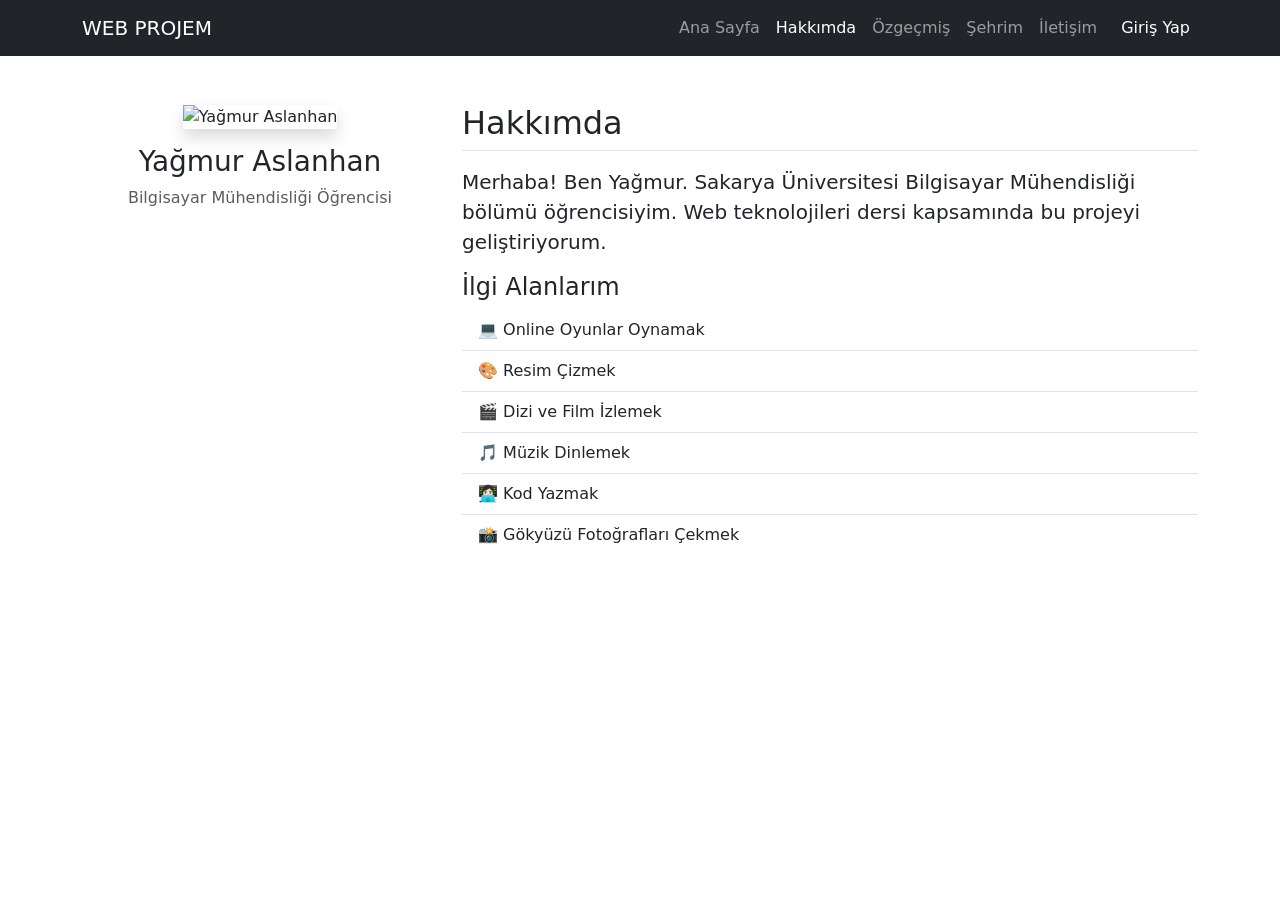
==== hakkimda.html @ e624fb69 "Hakkimda sayfasi icerigi ve Bootstrap grid yapisi eklendi" ====
<!DOCTYPE html>
<html lang="tr">
<head>
    <meta charset="UTF-8">
    <meta name="viewport" content="width=device-width, initial-scale=1.0">
    <title>HAKKIMDA | Yağmur Aslanhan</title>
    <link href="https://cdn.jsdelivr.net/npm/bootstrap@5.3.0/dist/css/bootstrap.min.css" rel="stylesheet">
</head>
<body>
    <nav class="navbar navbar-expand-lg navbar-dark bg-dark">
  <div class="container">
    <a class="navbar-brand" href="index.html">WEB PROJEM</a>
    <button class="navbar-toggler" type="button" data-bs-toggle="collapse" data-bs-target="#navbarNav">
      <span class="navbar-toggler-icon"></span>
    </button>
    <div class="collapse navbar-collapse" id="navbarNav">
      <ul class="navbar-nav ms-auto">
        <li class="nav-item"><a class="nav-link" href="index.html">Ana Sayfa</a></li>
        <li class="nav-item"><a class="nav-link active" href="hakkimda.html">Hakkımda</a></li>
        <li class="nav-item"><a class="nav-link" href="ozgecmis.html">Özgeçmiş</a></li>
        <li class="nav-item"><a class="nav-link" href="sehrim.html">Şehrim</a></li>
        <li class="nav-item"><a class="nav-link" href="iletisim.html">İletişim</a></li>
        <li class="nav-item"><a class="nav-link btn btn-primary text-white ms-lg-2" href="login.html">Giriş Yap</a></li>
      </ul>
    </div>
  </div>
</nav>
    <div class="container mt-5"><!--tüm içeriği ortalayan bir kapsayıcıdır. mt-5 üstten boşluk bırakır-->
    <div class="row"><!--içerideki sütunları yan yana dizmek için kullanılan satırdır-->
        <div class="col-md-4 text-center"><!--bu bölüm ekranın yaklaşık üçte birini kaplar-->
            <img src="https://via.placeholder.com/300" class="img-fluid rounded-rectangle shadow" alt="Yağmur Aslanhan">
            <h3 class="mt-3">Yağmur Aslanhan</h3>
            <p class="text-muted">Bilgisayar Mühendisliği Öğrencisi</p>
        </div>

        <div class="col-md-8">
            <h2 class="border-bottom pb-2">Hakkımda</h2><!--h2 başlığı altında kısa bir tanıtım yazısı var. 
            border-bottom ve pb-2 sınıfları başlığın altına ince bir çizgi ve boşluk ekler.-->
            <p class="lead mt-3"><!--yazının biraz daha büyük ve vurgulu görünmesini sağlar.-->
                Merhaba! Ben Yağmur. Sakarya Üniversitesi Bilgisayar Mühendisliği bölümü öğrencisiyim. 
                Web teknolojileri dersi kapsamında bu projeyi geliştiriyorum.
            </p>
            <h4>İlgi Alanlarım</h4>
            <ul class="list-group list-group-flush">
                <li class="list-group-item">💻 Online Oyunlar Oynamak</li>
                <li class="list-group-item">🎨 Resim Çizmek</li>
                <li class="list-group-item">🎬 Dizi ve Film İzlemek</li>
                <li class="list-group-item">🎵 Müzik Dinlemek</li>
                <li class="list-group-item">👩🏻‍💻 Kod Yazmak</li>
                <li class="list-group-item">📸 Gökyüzü Fotoğrafları Çekmek</li>
            </ul>
        </div>
    </div>
</div>
</body>
</html>
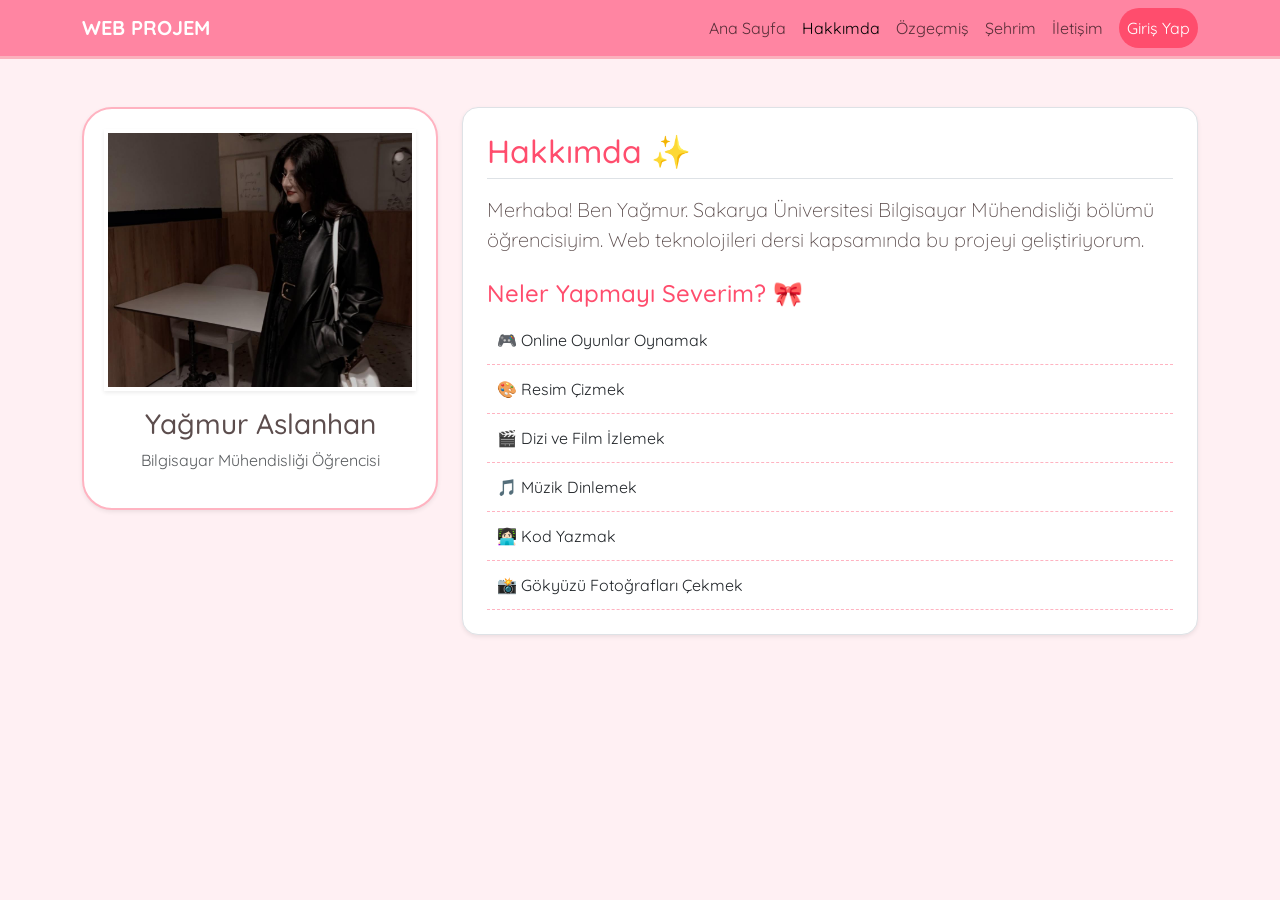
==== commit 03347808: "Profil resmi eklendi ve site tasarimi canlandirildi" ====
--- a/hakkimda.html
+++ b/hakkimda.html
@@ -4,53 +4,100 @@
     <meta charset="UTF-8">
     <meta name="viewport" content="width=device-width, initial-scale=1.0">
     <title>HAKKIMDA | Yağmur Aslanhan</title>
+    
     <link href="https://cdn.jsdelivr.net/npm/bootstrap@5.3.0/dist/css/bootstrap.min.css" rel="stylesheet">
+    
+    <link href="https://fonts.googleapis.com/css2?family=Quicksand:wght@400;700&display=swap" rel="stylesheet">
+
+    <style>
+        body {
+            background-color: #fff0f3; /* Açık pembe arka plan */
+            font-family: 'Quicksand', sans-serif;
+            color: #5c4d4d;
+        }
+        .navbar-brand {
+            font-weight: bold;
+            color: white !important;
+        }
+        /* Profil kartı tasarımı */
+        .profile-card {
+            background-color: white;
+            padding: 20px;
+            border-radius: 30px;
+            border: 2px solid #ffb3c1;
+            transition: transform 0.3s;
+        }
+        .profile-card:hover {
+            transform: scale(1.02);
+        }
+        /* Liste öğeleri */
+        .list-group-item {
+            background-color: transparent;
+            border-bottom: 1px dashed #ffb3c1 !important;
+            border-left: none;
+            border-right: none;
+            border-top: none;
+            padding: 12px 10px;
+        }
+        /* Buton rengi */
+        .btn-primary {
+            background-color: #ff4d6d !important;
+            border: none !important;
+            border-radius: 50px;
+        }
+    </style>
 </head>
 <body>
-    <nav class="navbar navbar-expand-lg navbar-dark bg-dark">
-  <div class="container">
-    <a class="navbar-brand" href="index.html">WEB PROJEM</a>
-    <button class="navbar-toggler" type="button" data-bs-toggle="collapse" data-bs-target="#navbarNav">
-      <span class="navbar-toggler-icon"></span>
-    </button>
-    <div class="collapse navbar-collapse" id="navbarNav">
-      <ul class="navbar-nav ms-auto">
-        <li class="nav-item"><a class="nav-link" href="index.html">Ana Sayfa</a></li>
-        <li class="nav-item"><a class="nav-link active" href="hakkimda.html">Hakkımda</a></li>
-        <li class="nav-item"><a class="nav-link" href="ozgecmis.html">Özgeçmiş</a></li>
-        <li class="nav-item"><a class="nav-link" href="sehrim.html">Şehrim</a></li>
-        <li class="nav-item"><a class="nav-link" href="iletisim.html">İletişim</a></li>
-        <li class="nav-item"><a class="nav-link btn btn-primary text-white ms-lg-2" href="login.html">Giriş Yap</a></li>
-      </ul>
-    </div>
-  </div>
-</nav>
-    <div class="container mt-5"><!--tüm içeriği ortalayan bir kapsayıcıdır. mt-5 üstten boşluk bırakır-->
-    <div class="row"><!--içerideki sütunları yan yana dizmek için kullanılan satırdır-->
-        <div class="col-md-4 text-center"><!--bu bölüm ekranın yaklaşık üçte birini kaplar-->
-            <img src="https://via.placeholder.com/300" class="img-fluid rounded-rectangle shadow" alt="Yağmur Aslanhan">
-            <h3 class="mt-3">Yağmur Aslanhan</h3>
-            <p class="text-muted">Bilgisayar Mühendisliği Öğrencisi</p>
+    <nav class="navbar navbar-expand-lg navbar-light" style="background-color: #ff85a2 !important; border-bottom: 3px solid #fbb1bd;">
+        <div class="container">
+            <a class="navbar-brand" href="index.html">WEB PROJEM</a>
+            <button class="navbar-toggler" type="button" data-bs-toggle="collapse" data-bs-target="#navbarNav">
+                <span class="navbar-toggler-icon"></span>
+            </button>
+            <div class="collapse navbar-collapse" id="navbarNav">
+                <ul class="navbar-nav ms-auto">
+                    <li class="nav-item"><a class="nav-link" href="index.html">Ana Sayfa</a></li>
+                    <li class="nav-item"><a class="nav-link active" href="hakkimda.html">Hakkımda</a></li>
+                    <li class="nav-item"><a class="nav-link" href="ozgecmis.html">Özgeçmiş</a></li>
+                    <li class="nav-item"><a class="nav-link" href="sehrim.html">Şehrim</a></li>
+                    <li class="nav-item"><a class="nav-link" href="iletisim.html">İletişim</a></li>
+                    <li class="nav-item"><a class="nav-link btn btn-primary text-white ms-lg-2" href="login.html">Giriş Yap</a></li>
+                </ul>
+            </div>
         </div>
+    </nav>
 
-        <div class="col-md-8">
-            <h2 class="border-bottom pb-2">Hakkımda</h2><!--h2 başlığı altında kısa bir tanıtım yazısı var. 
-            border-bottom ve pb-2 sınıfları başlığın altına ince bir çizgi ve boşluk ekler.-->
-            <p class="lead mt-3"><!--yazının biraz daha büyük ve vurgulu görünmesini sağlar.-->
-                Merhaba! Ben Yağmur. Sakarya Üniversitesi Bilgisayar Mühendisliği bölümü öğrencisiyim. 
-                Web teknolojileri dersi kapsamında bu projeyi geliştiriyorum.
-            </p>
-            <h4>İlgi Alanlarım</h4>
-            <ul class="list-group list-group-flush">
-                <li class="list-group-item">💻 Online Oyunlar Oynamak</li>
-                <li class="list-group-item">🎨 Resim Çizmek</li>
-                <li class="list-group-item">🎬 Dizi ve Film İzlemek</li>
-                <li class="list-group-item">🎵 Müzik Dinlemek</li>
-                <li class="list-group-item">👩🏻‍💻 Kod Yazmak</li>
-                <li class="list-group-item">📸 Gökyüzü Fotoğrafları Çekmek</li>
-            </ul>
+    <div class="container mt-5">
+        <div class="row">
+            <div class="col-md-4 text-center mb-4">
+                <div class="profile-card shadow-sm">
+                    <img src="profil.jpg.jpeg" class="img-fluid rounded-rectangle shadow-sm border border-4 border-white" alt="Yağmur Aslanhan">
+                    <h3 class="mt-3">Yağmur Aslanhan</h3>
+                    <p class="text-muted">Bilgisayar Mühendisliği Öğrencisi</p>
+                </div>
+            </div>
+
+            <div class="col-md-8">
+                <div class="bg-white p-4 rounded-4 shadow-sm border border-pink" style="border: 2px solid #ffb3c1;">
+                    <h2 class="border-bottom pb-2" style="color: #ff4d6d;">Hakkımda ✨</h2>
+                    <p class="lead mt-3">
+                        Merhaba! Ben Yağmur. Sakarya Üniversitesi Bilgisayar Mühendisliği bölümü öğrencisiyim. 
+                        Web teknolojileri dersi kapsamında bu projeyi geliştiriyorum.
+                    </p>
+                    <h4 class="mt-4" style="color: #ff4d6d;">Neler Yapmayı Severim? 🎀</h4>
+                    <ul class="list-group list-group-flush">
+                        <li class="list-group-item">🎮 Online Oyunlar Oynamak</li>
+                        <li class="list-group-item">🎨 Resim Çizmek</li>
+                        <li class="list-group-item">🎬 Dizi ve Film İzlemek</li>
+                        <li class="list-group-item">🎵 Müzik Dinlemek</li>
+                        <li class="list-group-item">👩🏻‍💻 Kod Yazmak</li>
+                        <li class="list-group-item">📸 Gökyüzü Fotoğrafları Çekmek</li>
+                    </ul>
+                </div>
+            </div>
         </div>
     </div>
-</div>
+
+    <script src="https://cdn.jsdelivr.net/npm/bootstrap@5.3.0/dist/js/bootstrap.bundle.min.js"></script>
 </body>
 </html>
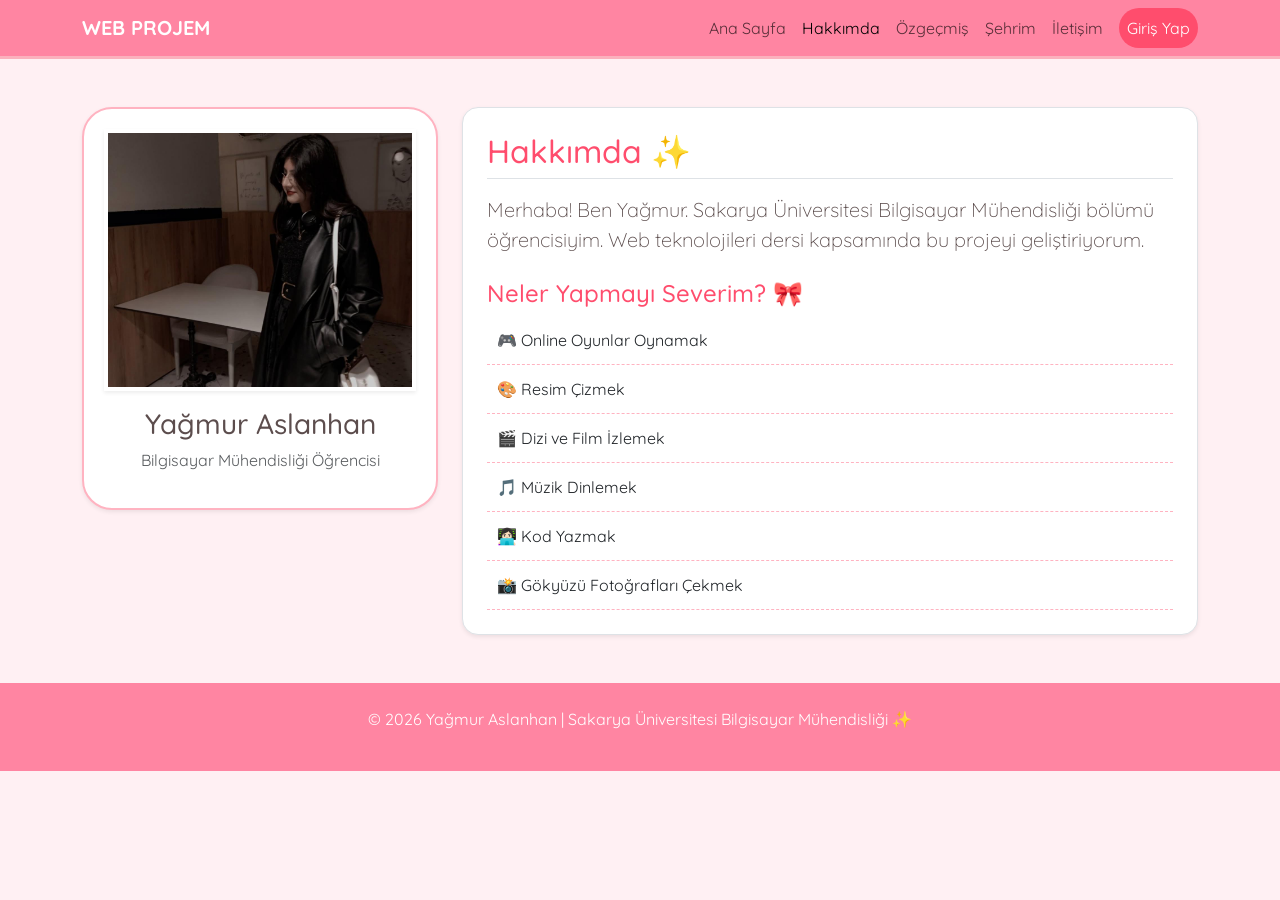
==== commit 491d1634: "Ana sayfa tasarimi tamamlandi" ====
--- a/hakkimda.html
+++ b/hakkimda.html
@@ -99,5 +99,8 @@
     </div>
 
     <script src="https://cdn.jsdelivr.net/npm/bootstrap@5.3.0/dist/js/bootstrap.bundle.min.js"></script>
+    <footer class="text-center py-4 mt-5" style="background-color: #ff85a2; color: white;">
+    <p>© 2026 Yağmur Aslanhan | Sakarya Üniversitesi Bilgisayar Mühendisliği ✨</p>
+</footer>
 </body>
 </html>
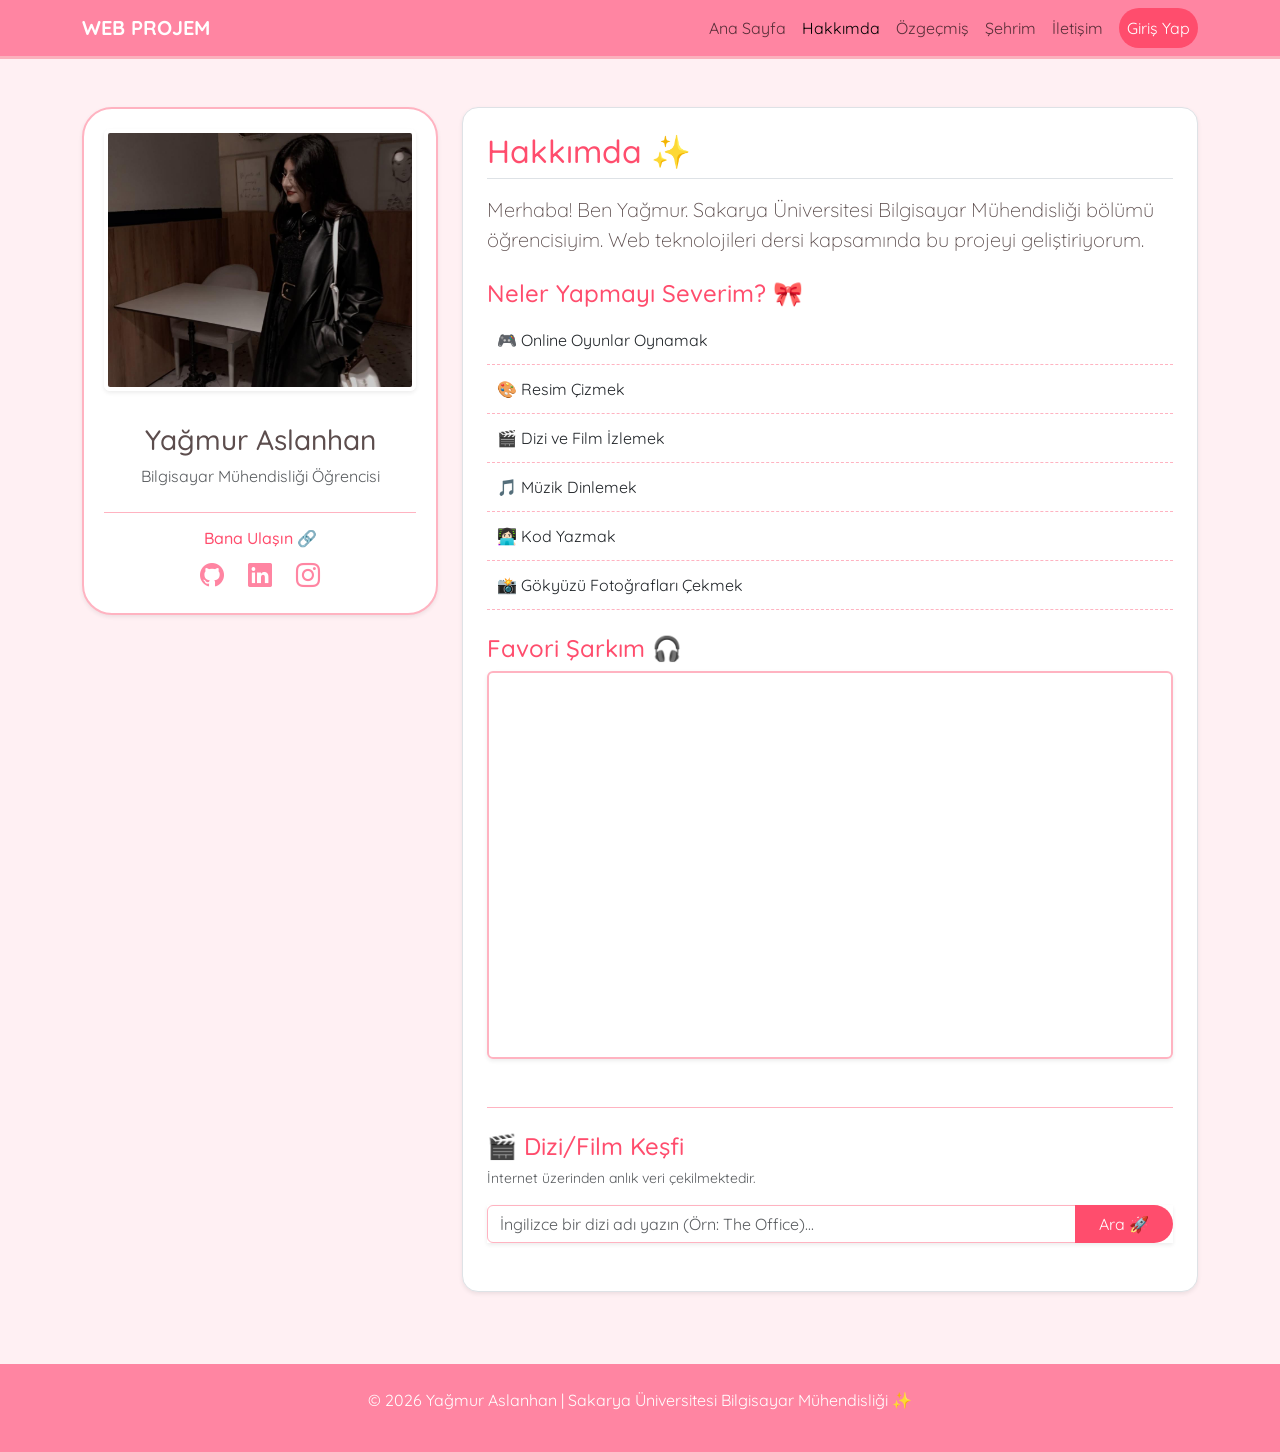
==== commit 1b82564a: "Final Onaylari: Iletisim formu JS/Vue denetimleri eklendi, login js kontrolu yapildi ve tum stiller " ====
--- a/hakkimda.html
+++ b/hakkimda.html
@@ -6,45 +6,18 @@
     <title>HAKKIMDA | Yağmur Aslanhan</title>
     
     <link href="https://cdn.jsdelivr.net/npm/bootstrap@5.3.0/dist/css/bootstrap.min.css" rel="stylesheet">
+    <link href="https://fonts.googleapis.com/css2?family=Quicksand:wght@400;700&display=swap" rel="stylesheet">
+    <link rel="stylesheet" href="https://cdn.jsdelivr.net/npm/bootstrap-icons@1.10.5/font/bootstrap-icons.css"> 
     
-    <link href="https://fonts.googleapis.com/css2?family=Quicksand:wght@400;700&display=swap" rel="stylesheet">
-
     <style>
-        body {
-            background-color: #fff0f3; /* Açık pembe arka plan */
-            font-family: 'Quicksand', sans-serif;
-            color: #5c4d4d;
-        }
-        .navbar-brand {
-            font-weight: bold;
-            color: white !important;
-        }
-        /* Profil kartı tasarımı */
-        .profile-card {
-            background-color: white;
-            padding: 20px;
-            border-radius: 30px;
-            border: 2px solid #ffb3c1;
-            transition: transform 0.3s;
-        }
-        .profile-card:hover {
-            transform: scale(1.02);
-        }
-        /* Liste öğeleri */
-        .list-group-item {
-            background-color: transparent;
-            border-bottom: 1px dashed #ffb3c1 !important;
-            border-left: none;
-            border-right: none;
-            border-top: none;
-            padding: 12px 10px;
-        }
-        /* Buton rengi */
-        .btn-primary {
-            background-color: #ff4d6d !important;
-            border: none !important;
-            border-radius: 50px;
-        }
+        body { background-color: #fff0f3; font-family: 'Quicksand', sans-serif; color: #5c4d4d; }
+        .navbar-brand { font-weight: bold; color: white !important; }
+        .profile-card { background-color: white; padding: 20px; border-radius: 30px; border: 2px solid #ffb3c1; transition: transform 0.3s; }
+        .profile-card:hover { transform: scale(1.02); }
+        .list-group-item { background-color: transparent; border-bottom: 1px dashed #ffb3c1 !important; border-left: none; border-right: none; border-top: none; padding: 12px 10px; }
+        .btn-primary { background-color: #ff4d6d !important; border: none !important; border-radius: 50px; }
+        .social-link { color: #ff85a2; font-size: 1.5rem; margin: 0 10px; transition: color 0.3s; }
+        .social-link:hover { color: #ff4d6d; }
     </style>
 </head>
 <body>
@@ -71,21 +44,29 @@
         <div class="row">
             <div class="col-md-4 text-center mb-4">
                 <div class="profile-card shadow-sm">
-                    <img src="profil.jpg.jpeg" class="img-fluid rounded-rectangle shadow-sm border border-4 border-white" alt="Yağmur Aslanhan">
+                    <img src="profil.jpg.jpeg" class="img-fluid rounded shadow-sm border border-4 border-white mb-3" alt="Yağmur Aslanhan">
                     <h3 class="mt-3">Yağmur Aslanhan</h3>
                     <p class="text-muted">Bilgisayar Mühendisliği Öğrencisi</p>
+                    
+                    <div class="mt-4 border-top pt-3" style="border-color: #ffb3c1 !important;">
+                        <h6 style="color: #ff4d6d;">Bana Ulaşın 🔗</h6>
+                        <a href="https://github.com/yagmuraslanhan-stack" target="_blank" class="social-link"><i class="bi bi-github"></i></a>
+                        <a href="https://www.linkedin.com/" target="_blank" class="social-link"><i class="bi bi-linkedin"></i></a>
+                        <a href="https://www.instagram.com/ymr_aslnhn?igsh=MTk1Y3NiNHdrM2I3YQ==" target="_blank" class="social-link"><i class="bi bi-instagram"></i></a>
+                    </div>
                 </div>
             </div>
 
             <div class="col-md-8">
-                <div class="bg-white p-4 rounded-4 shadow-sm border border-pink" style="border: 2px solid #ffb3c1;">
+                <div class="bg-white p-4 rounded-4 shadow-sm border border-pink mb-4" style="border: 2px solid #ffb3c1;">
                     <h2 class="border-bottom pb-2" style="color: #ff4d6d;">Hakkımda ✨</h2>
                     <p class="lead mt-3">
                         Merhaba! Ben Yağmur. Sakarya Üniversitesi Bilgisayar Mühendisliği bölümü öğrencisiyim. 
                         Web teknolojileri dersi kapsamında bu projeyi geliştiriyorum.
                     </p>
+                    
                     <h4 class="mt-4" style="color: #ff4d6d;">Neler Yapmayı Severim? 🎀</h4>
-                    <ul class="list-group list-group-flush">
+                    <ul class="list-group list-group-flush mb-4">
                         <li class="list-group-item">🎮 Online Oyunlar Oynamak</li>
                         <li class="list-group-item">🎨 Resim Çizmek</li>
                         <li class="list-group-item">🎬 Dizi ve Film İzlemek</li>
@@ -93,14 +74,110 @@
                         <li class="list-group-item">👩🏻‍💻 Kod Yazmak</li>
                         <li class="list-group-item">📸 Gökyüzü Fotoğrafları Çekmek</li>
                     </ul>
+
+                    <h4 class="mt-4" style="color: #ff4d6d;">Favori Şarkım 🎧</h4>
+                    <div class="ratio ratio-16x9 rounded overflow-hidden shadow-sm border border-2 mb-5" style="border-color: #ffb3c1 !important;">
+                        <iframe src="https://www.youtube.com/embed/utAPBsSRY4U" title="YouTube video player" allowfullscreen></iframe>
+                    </div>
+
+                    <h4 class="mt-4 border-top pt-4" style="color: #ff4d6d; border-color: #ffb3c1 !important;">🎬 Dizi/Film Keşfi</h4>
+                    <p class="text-muted small mb-3">İnternet üzerinden anlık veri çekilmektedir.</p>
+                    
+                    <div class="input-group mb-4 shadow-sm">
+                        <input type="text" id="movieSearch" class="form-control" placeholder="İngilizce bir dizi adı yazın (Örn: The Office)..." style="border-color: #ffb3c1;">
+                        <button class="btn btn-primary px-4" type="button" onclick="fetchMovieData()">Ara 🚀</button>
+                    </div>
+
+                    <div id="movieResult" class="card border-0 shadow-sm" style="display: none; background-color: #fff0f3; border-radius: 20px;">
+                        <div class="row g-0 align-items-center p-3">
+                            <div class="col-md-3 text-center">
+                                <img id="moviePoster" src="" alt="Afiş" class="img-fluid rounded shadow" style="max-height: 200px;">
+                            </div>
+                            <div class="col-md-9">
+                                <div class="card-body py-0">
+                                    <h4 id="movieTitle" class="card-title fw-bold" style="color: #ff4d6d;"></h4>
+                                    <p id="movieGenre" class="badge bg-secondary mb-2"></p>
+                                    <div id="movieSummary" class="card-text small text-muted" style="text-align: justify;"></div>
+                                </div>
+                            </div>
+                        </div>
+                    </div>
+                    
+                    <div id="movieError" class="alert text-danger text-center mt-2 fw-bold shadow-sm" style="display: none; background-color: #fff0f3; border-radius: 15px; border: 1px dashed #ff4d6d;">
+                        ❌ Dizi bulunamadı, lütfen geçerli bir isim deneyin!
+                    </div>
+
                 </div>
             </div>
         </div>
     </div>
+    
+    <script src="https://cdn.jsdelivr.net/npm/bootstrap@5.3.0/dist/js/bootstrap.bundle.min.js"></script>
 
-    <script src="https://cdn.jsdelivr.net/npm/bootstrap@5.3.0/dist/js/bootstrap.bundle.min.js"></script>
+    <script>
+        function fetchMovieData() {
+            const query = document.getElementById('movieSearch').value;
+            if(!query) return alert("Lütfen aramak için bir dizi adı yazın!");
+
+            const resultDiv = document.getElementById('movieResult');
+            const errorDiv = document.getElementById('movieError');
+
+            // API'den veri gelirken kullanıcıya bilgi verelim
+            document.getElementById('movieSummary').innerHTML = "<i>⏳ Veriler çekiliyor ve Türkçe'ye çevriliyor, lütfen bekleyin...</i>";
+            resultDiv.style.display = "flex";
+            errorDiv.style.display = "none";
+
+            // 1. AŞAMA: TVMaze API'sinden diziyi bul (İngilizce)
+            fetch(`https://api.tvmaze.com/search/shows?q=${query}`)
+                .then(response => response.json())
+                .then(data => {
+                    if(data.length > 0) {
+                        const show = data[0].show; 
+                        
+                        document.getElementById('movieTitle').innerText = show.name;
+                        document.getElementById('movieGenre').innerText = show.genres.join(", ") || "Tür Belirtilmedi";
+                        
+                        const poster = document.getElementById('moviePoster');
+                        if(show.image && show.image.medium) {
+                            poster.src = show.image.medium;
+                            poster.style.display = "inline-block";
+                        } else {
+                            poster.style.display = "none";
+                        }
+
+                        // 2. AŞAMA: ÖZETİ TÜRKÇEYE ÇEVİR (MyMemory API)
+                        if(show.summary) {
+                            // TVMaze özetinde HTML etiketleri var (<p>, <b> vb.), çeviri bozulmasın diye onları temizliyoruz
+                            const cleanSummary = show.summary.replace(/<[^>]*>?/gm, '');
+                            
+                            // İkinci bir API'ye istek atıp İngilizce metni Türkçe'ye çeviriyoruz!
+                            fetch(`https://api.mymemory.translated.net/get?q=${encodeURIComponent(cleanSummary)}&langpair=en|tr`)
+                                .then(res => res.json())
+                                .then(transData => {
+                                    document.getElementById('movieSummary').innerText = transData.responseData.translatedText;
+                                })
+                                .catch(err => {
+                                    // Çeviri API'si o an yoğunsa orijinal İngilizce metni göster
+                                    document.getElementById('movieSummary').innerText = cleanSummary + "\n\n(Not: Çeviri servisi şu an meşgul olduğu için orijinal metin gösteriliyor.)";
+                                });
+                        } else {
+                            document.getElementById('movieSummary').innerText = "Bu dizi için özet bulunmamaktadır.";
+                        }
+
+                    } else {
+                        resultDiv.style.display = "none";
+                        errorDiv.style.display = "block";
+                    }
+                })
+                .catch(error => {
+                    console.error("API Hatası:", error);
+                    alert("İnternet bağlantısından kaynaklı bir hata oluştu.");
+                });
+        }
+    </script>
+
     <footer class="text-center py-4 mt-5" style="background-color: #ff85a2; color: white;">
-    <p>© 2026 Yağmur Aslanhan | Sakarya Üniversitesi Bilgisayar Mühendisliği ✨</p>
-</footer>
+        <p>© 2026 Yağmur Aslanhan | Sakarya Üniversitesi Bilgisayar Mühendisliği ✨</p>
+    </footer>
 </body>
 </html>
